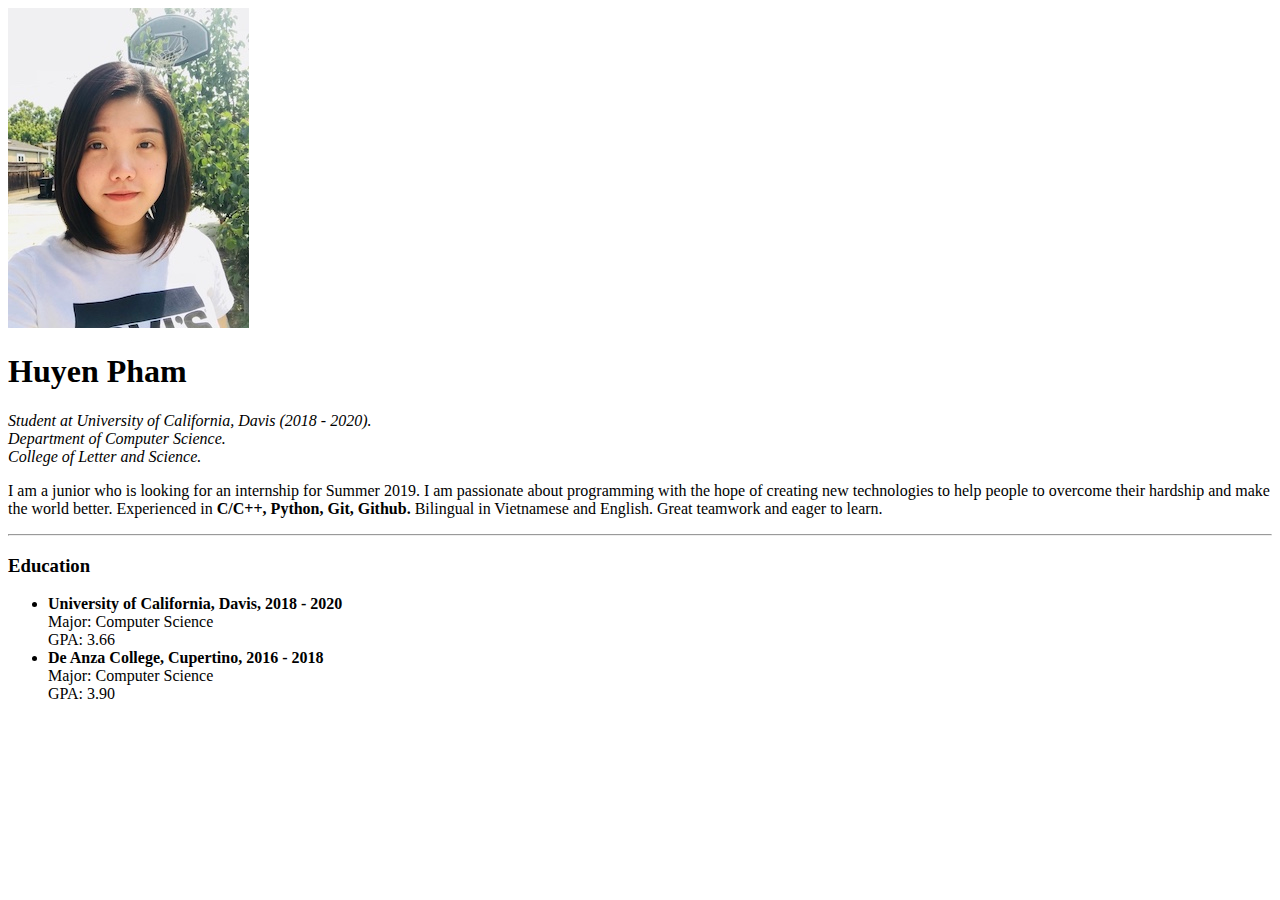
==== index.html @ ec619246 "first commit" ====
<!DOCTYPE html>
<html lang="en" dir="ltr">

<head>
  <meta charset="utf-8">
  <title> Huyen Pham's Personal Profile </title>
</head>

<body>
  <img src="profile_pic.jpg" />
  <h1> Huyen Pham </h1>
  <p>
    <em>Student at University of California, Davis (2018 - 2020).
      <br />
      Department of Computer Science.
      <br />
      College of Letter and Science.
    </em>
  </p>
  <p>
    I am a junior who is looking for an internship for Summer 2019. I am
    passionate about programming with the hope of creating new technologies
    to help people to overcome their hardship and make the world better.
    Experienced in <strong>C/C++, Python, Git, Github. </strong>
    Bilingual in Vietnamese and English. Great teamwork and eager to learn.
  </p>
  <hr size="2" />
  <h3> Education </h3>
  <p>
    <ul>
      <li>
        <strong> University of California, Davis, 2018 - 2020</strong>
        <br />
        Major: Computer Science <br />
        GPA: 3.66
      </li>
      <li>
        <strong> De Anza College, Cupertino, 2016 - 2018</strong>
        <br />
        Major: Computer Science <br />
        GPA: 3.90
      </li>
    </ul>
  </p>

</body>

</html>
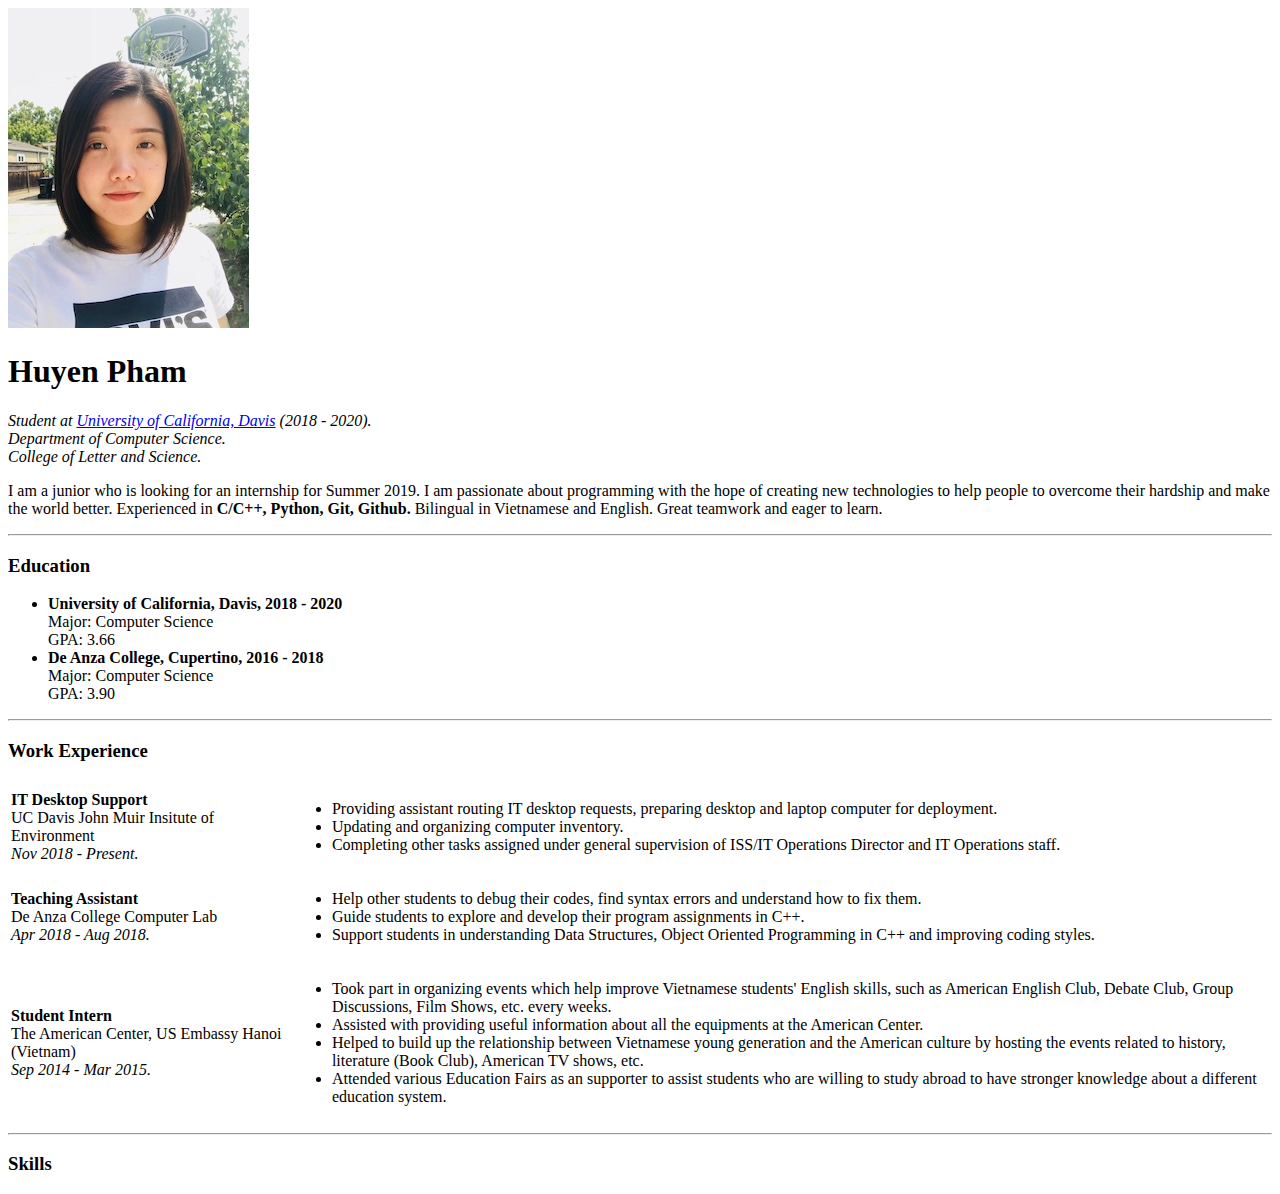
==== commit 92ddf73b: "added work experience" ====
--- a/index.html
+++ b/index.html
@@ -10,13 +10,16 @@
   <img src="profile_pic.jpg" />
   <h1> Huyen Pham </h1>
   <p>
-    <em>Student at University of California, Davis (2018 - 2020).
+    <em>Student at <a href="https://www.ucdavis.edu">University of California,
+        Davis</a> (2018 - 2020).
       <br />
       Department of Computer Science.
       <br />
       College of Letter and Science.
     </em>
   </p>
+
+  <!-- Bio-->
   <p>
     I am a junior who is looking for an internship for Summer 2019. I am
     passionate about programming with the hope of creating new technologies
@@ -25,6 +28,7 @@
     Bilingual in Vietnamese and English. Great teamwork and eager to learn.
   </p>
   <hr size="2" />
+  <!-- List of all schools attended-->
   <h3> Education </h3>
   <p>
     <ul>
@@ -42,7 +46,79 @@
       </li>
     </ul>
   </p>
+  <hr size="2" />
 
+  <!-- List all work experiences in the form of table -->
+  <h3> Work Experience </h3>
+  <table>
+    <!-- Job1 -->
+    <tr>
+      <td>
+        <strong> IT Desktop Support</strong> <br />
+        UC Davis John Muir Insitute of Environment <br />
+        <em> Nov 2018 - Present.</em>
+      </td>
+      <td>
+        <ul>
+          <li>Providing assistant routing IT desktop requests, preparing desktop
+            and laptop computer for deployment.</li>
+          <li> Updating and organizing computer inventory.</li>
+          <li> Completing other tasks assigned under general supervision of
+            ISS/IT Operations Director and IT Operations staff.</li>
+        </ul>
+      </td>
+    </tr>
+
+    <!-- Job 2 -->
+    <tr>
+      <td>
+        <strong>Teaching Assistant</strong> <br />
+        De Anza College Computer Lab <br />
+        <em> Apr 2018 - Aug 2018.</em>
+      </td>
+      <td>
+        <ul>
+          <li>Help other students to debug their codes, find syntax errors and
+            understand how to fix them.</li>
+          <li> Guide students to explore and develop their program assignments
+            in C++. </li>
+          <li> Support students in understanding Data Structures, Object
+            Oriented Programming in C++ and improving coding styles.</li>
+        </ul>
+      </td>
+    </tr>
+
+    <!--Job3-->
+    <tr>
+      <td>
+        <strong>Student Intern</strong> <br />
+        The American Center, US Embassy Hanoi (Vietnam) <br />
+        <em> Sep 2014 - Mar 2015.</em>
+      </td>
+      <td>
+        <ul>
+          <li>Took part in organizing events which help improve Vietnamese
+            students' English skills, such as American English Club, Debate Club,
+            Group Discussions, Film Shows, etc. every weeks.</li>
+          <li> Assisted with providing useful information about all the
+            equipments at the American Center. </li>
+          <li> Helped to build up the relationship between Vietnamese young
+            generation and the American culture by hosting the events related to
+            history, literature (Book Club), American TV shows, etc.</li>
+          <li>
+            Attended various Education Fairs as an supporter to assist
+            students who are willing to study abroad to have stronger
+            knowledge about a different education system.
+          </li>
+        </ul>
+      </td>
+    </tr>
+  </table>
+
+  <!-- List out all the skills -->
+  <hr size="2" />
+  <h3> Skills </h3>
+  
 </body>
 
 </html>
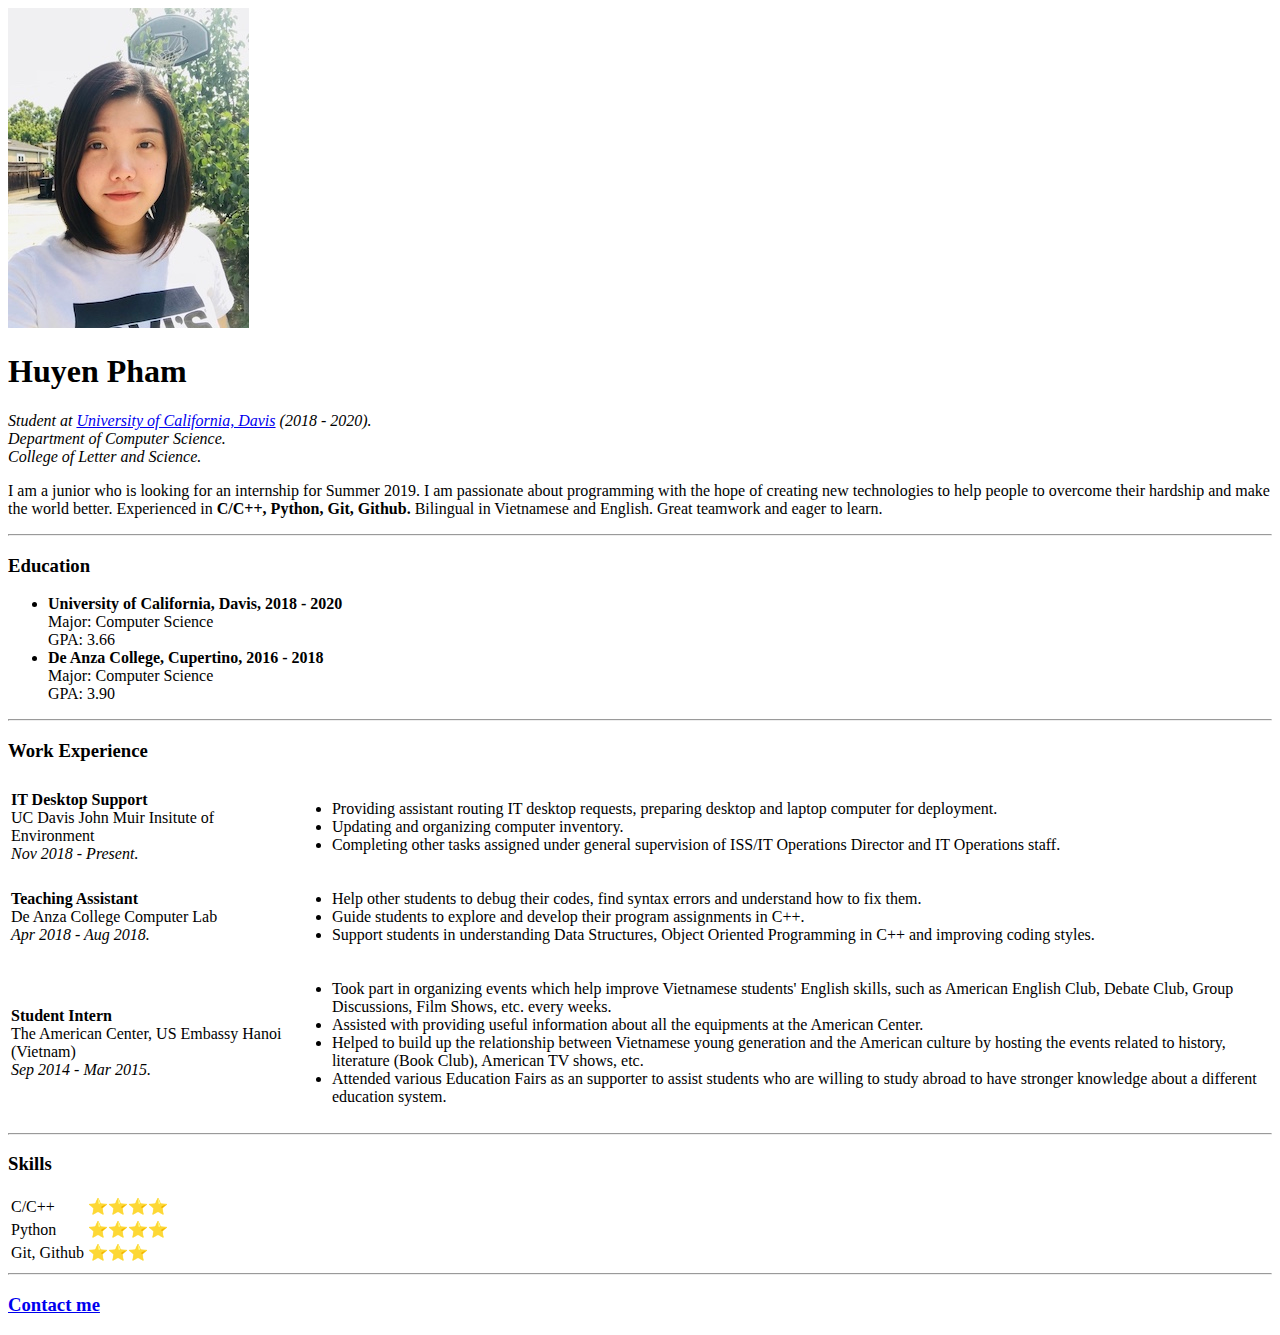
==== commit 59b6d738: "updated contact info" ====
--- a/index.html
+++ b/index.html
@@ -118,7 +118,24 @@
   <!-- List out all the skills -->
   <hr size="2" />
   <h3> Skills </h3>
-  
+  <table>
+    <tr>
+      <td> C/C++</td>
+      <td> ⭐️⭐️⭐️⭐️</td>
+    </tr>
+    <tr>
+      <td> Python</td>
+      <td> ⭐️⭐️⭐️⭐️</td>
+    </tr>
+    <tr>
+      <td> Git, Github</td>
+      <td> ⭐️⭐️⭐️</td>
+    </tr>
+  </table>
+
+<hr size="2" />
+  <!-- Contact information -->
+<a href="contact.html"> <h3> Contact me </h3> </a>
 </body>
 
 </html>
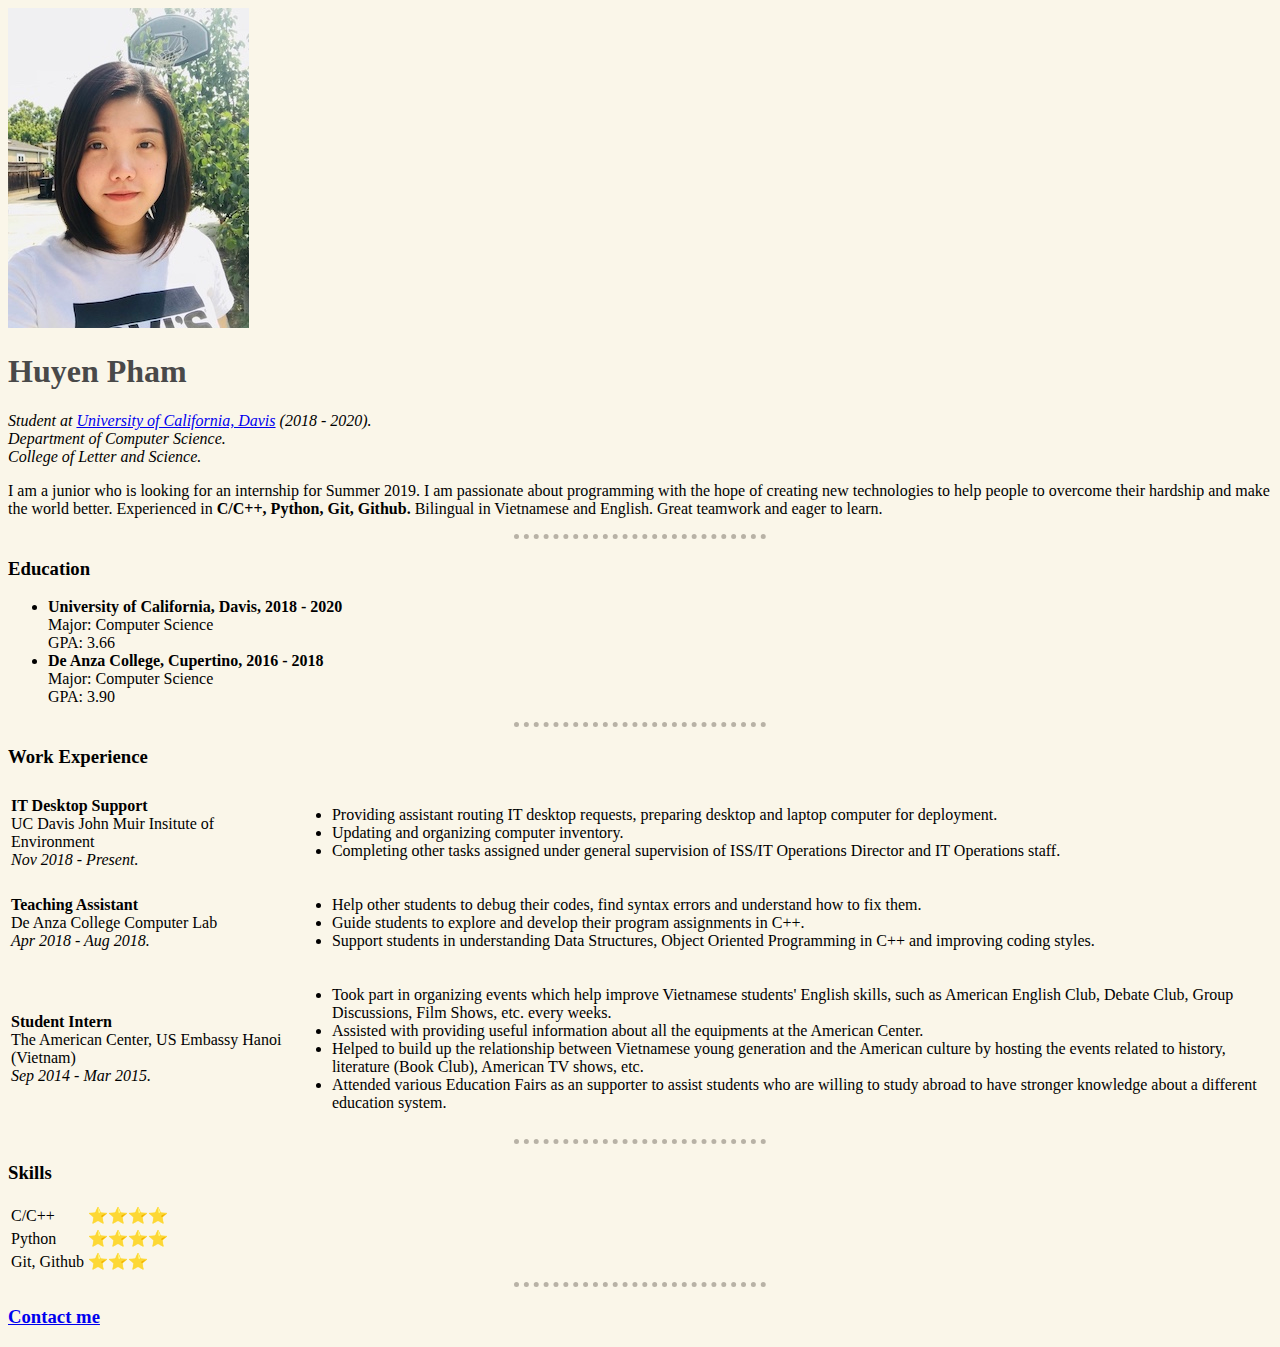
==== commit a804d73c: "Beautify using CSS" ====
--- a/index.html
+++ b/index.html
@@ -4,6 +4,7 @@
 <head>
   <meta charset="utf-8">
   <title> Huyen Pham's Personal Profile </title>
+  <link rel="stylesheet" href="css/styles.css">
 </head>
 
 <body>
--- a/css/styles.css
+++ b/css/styles.css
@@ -0,0 +1,15 @@
+body {
+  background-color: #faf6e9;
+}
+
+hr {
+  border-style: none;
+border-top-style: dotted;
+border-color: #b8b2a6;
+border-width: 5px;
+width: 20%
+}
+
+h1 {
+color: #494949;
+}
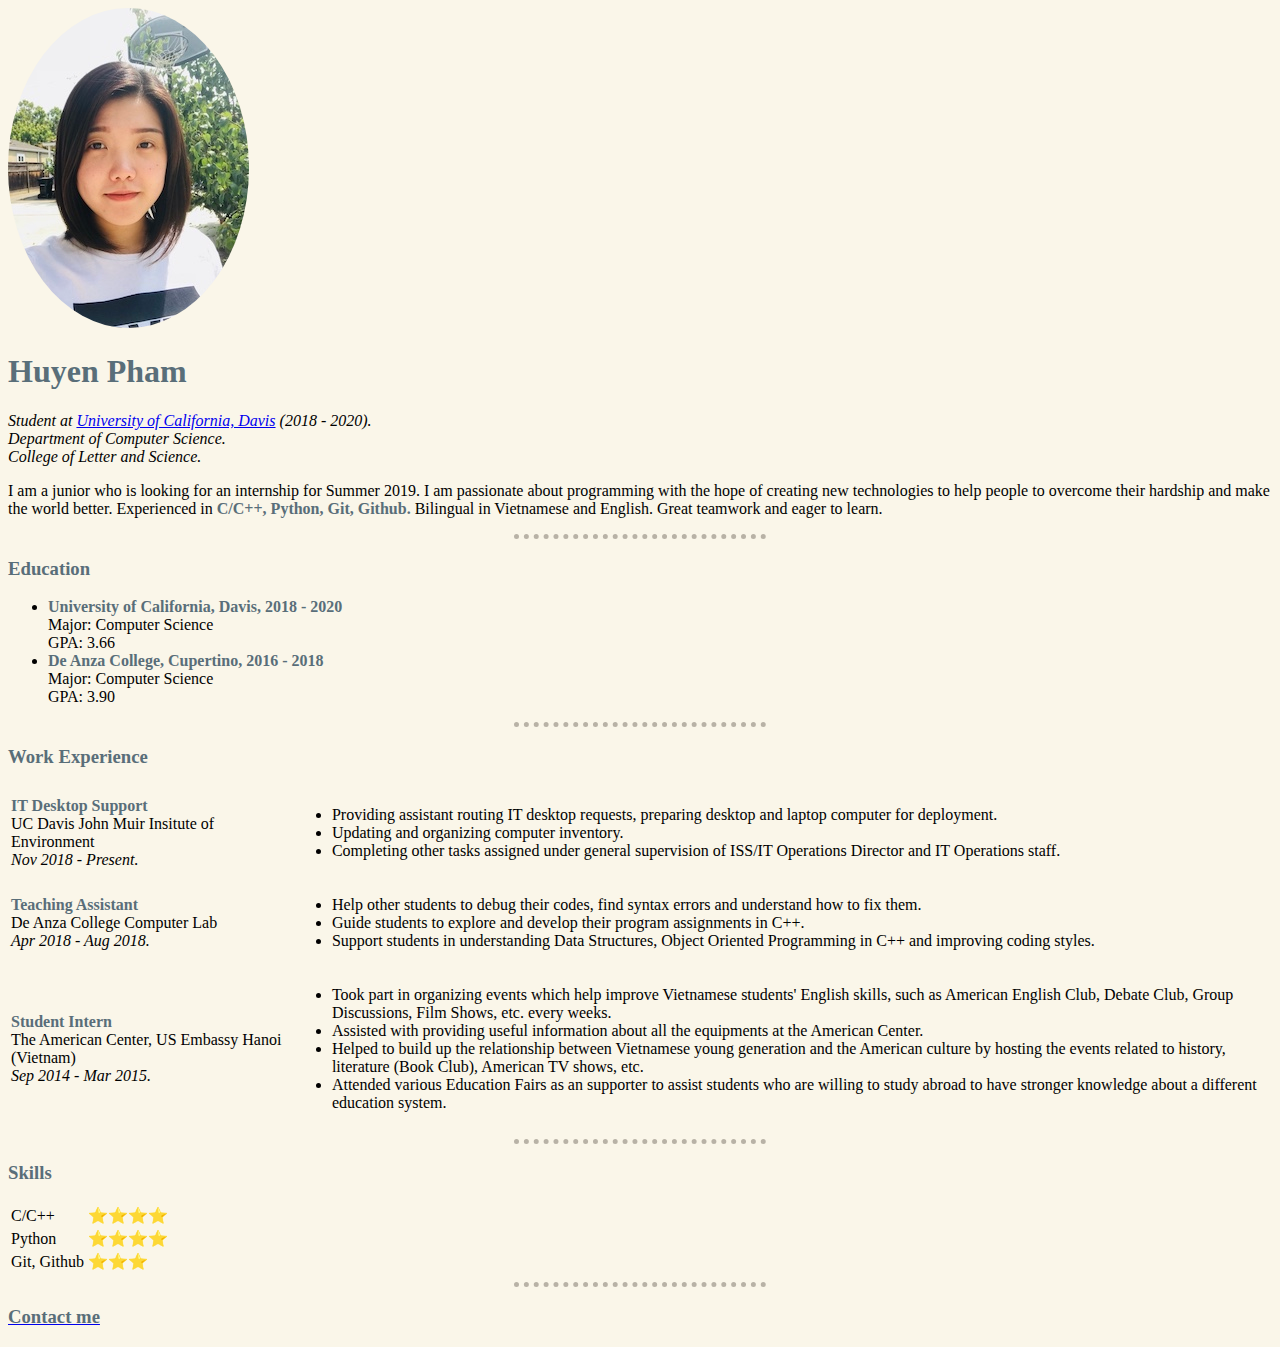
==== commit b064dd53: "created icon, modified profile picture" ====
--- a/index.html
+++ b/index.html
@@ -5,6 +5,7 @@
   <meta charset="utf-8">
   <title> Huyen Pham's Personal Profile </title>
   <link rel="stylesheet" href="css/styles.css">
+  <link rel="icon" href="favicon.ico">
 </head>
 
 <body>
--- a/css/styles.css
+++ b/css/styles.css
@@ -3,13 +3,16 @@
 }
 
 hr {
+  /* get rid of default border (a straight line*/
   border-style: none;
-border-top-style: dotted;
-border-color: #b8b2a6;
-border-width: 5px;
-width: 20%
+  border-top-style: dotted;
+  border-color: #b8b2a6;
+  border-width: 5px;
+  /* 20% of the width of the page, depends on screen size */
+  width: 20%
 }
 
-h1 {
-color: #494949;
-}
+h1 { color: #596e79;}
+h3 { color: #596e79;}
+strong { color: #596e79;}
+img { border-radius: 50%;}
